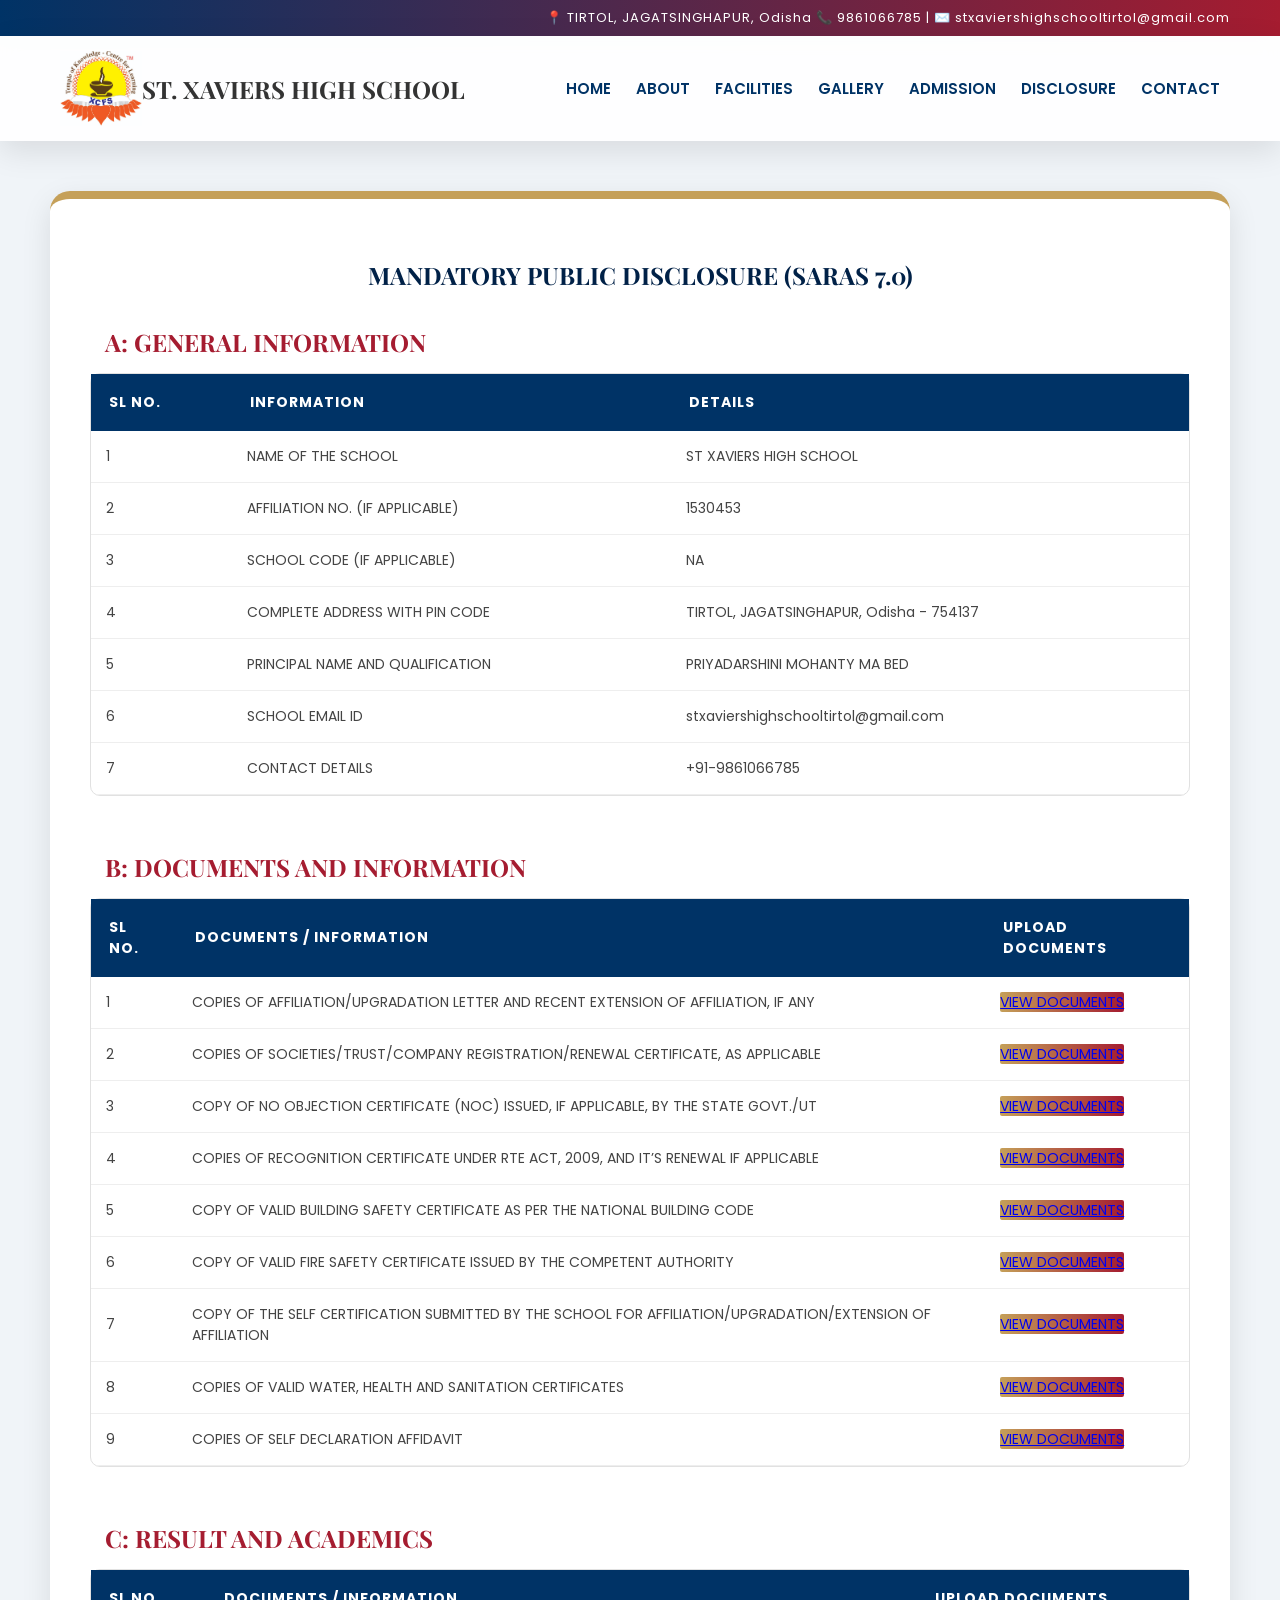
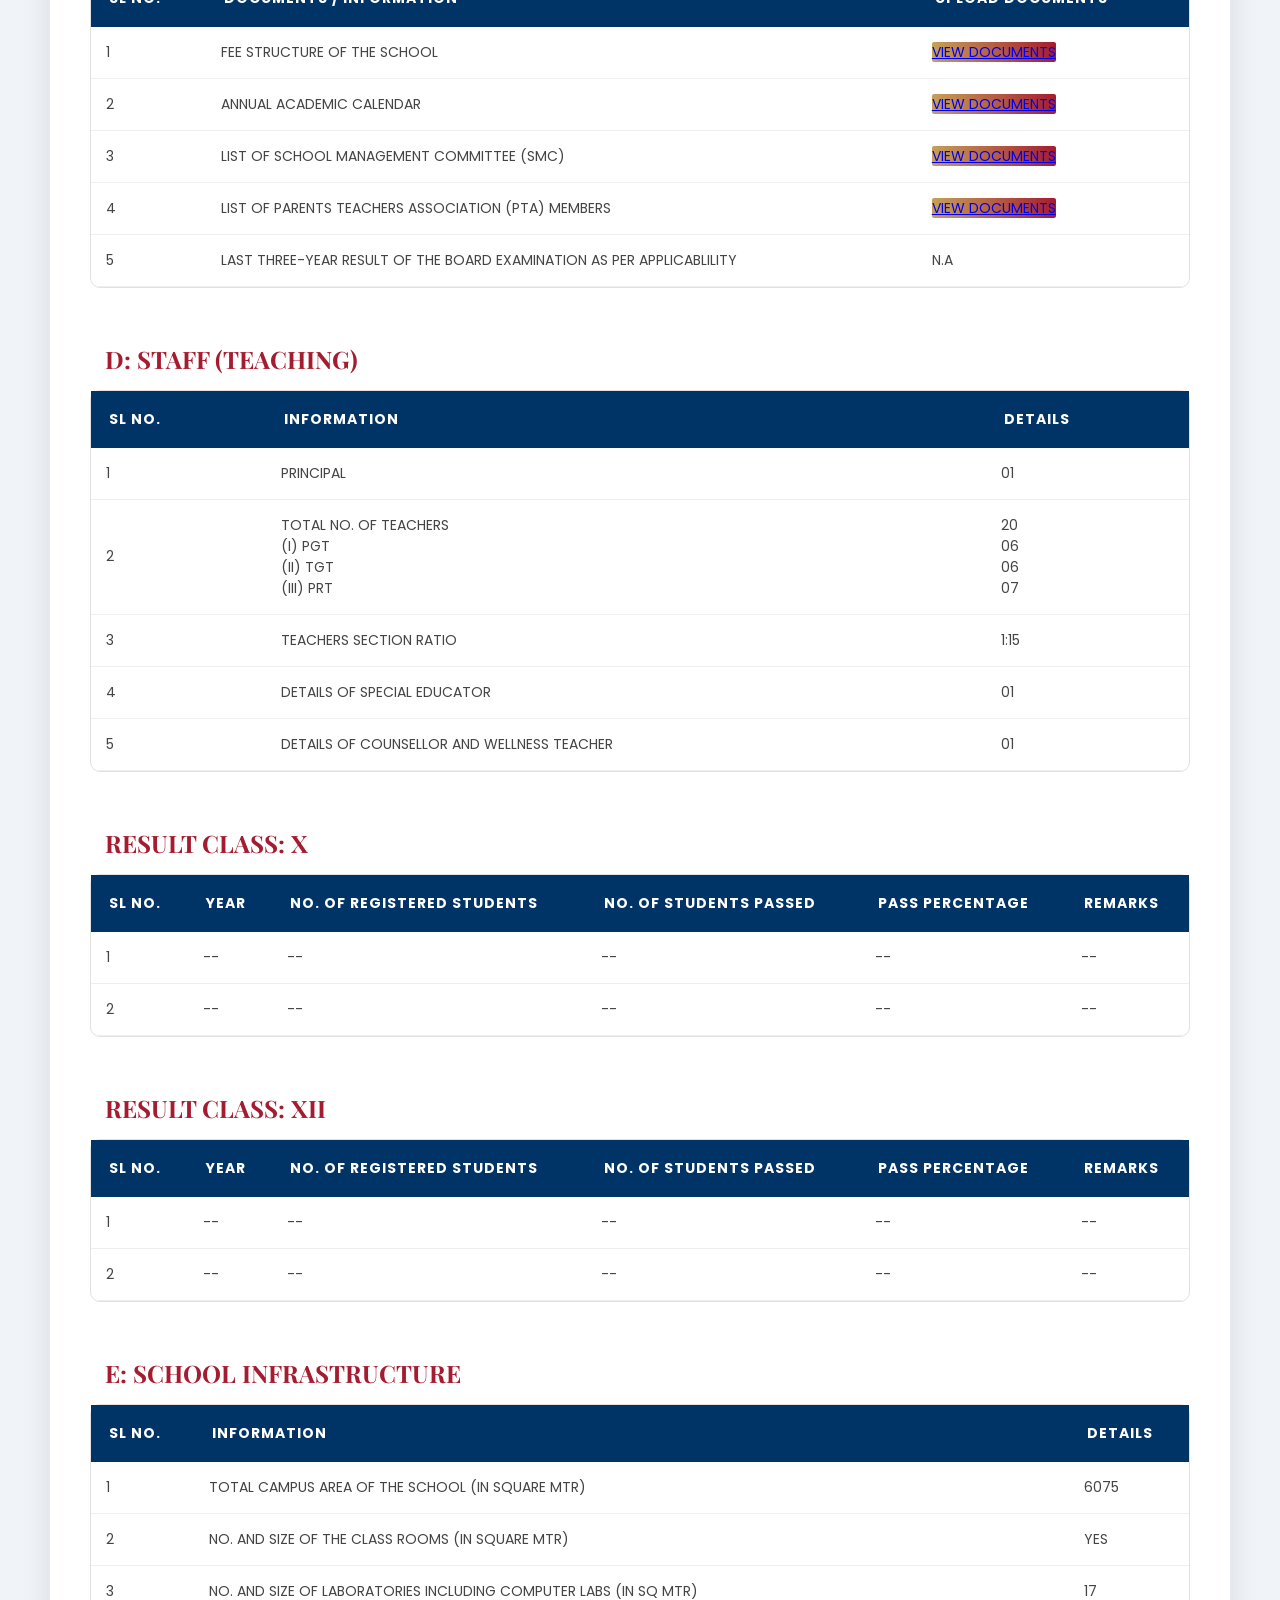
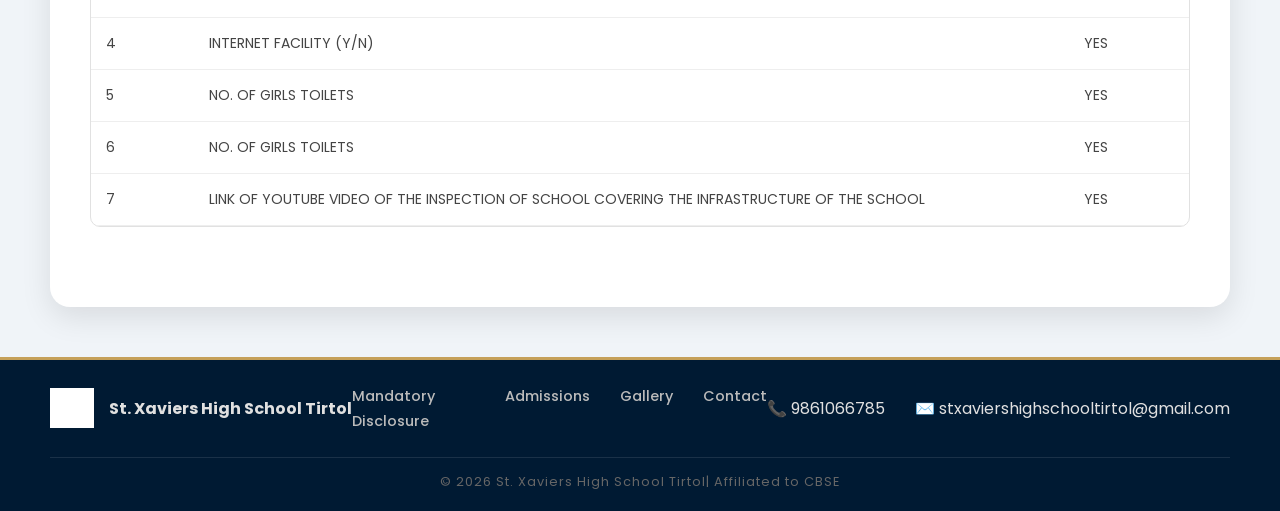
==== mandatory.html @ ad0e4fcb "first commit" ====
<!DOCTYPE html>
<html lang="en">
<head>
    <meta charset="UTF-8">
    <title>Mandatory Disclosure | SARAS 7.0</title>
    <link rel="stylesheet" href="style.css">
</head>
<body>

    <div class="disclosure-container">
        <h2 style="text-align:center; color:#002147;">MANDATORY PUBLIC DISCLOSURE (SARAS 7.0)</h2>

         <div class="mb-8">
        <table class="w-full border-collapse">
          <caption class="p-2 my-4 font-semibold text-blue-600 text-lg">
            A: GENERAL INFORMATION
          </caption>
          <thead class="bg-[#DCEAF6] text-sm">
            <tr>
              <th class="border px-4 py-2 text-left">SL NO.</th>
              <th class="border px-4 py-2 text-left">INFORMATION</th>
              <th class="border px-4 py-2 text-left">DETAILS</th>
            </tr>
          </thead>
          <tbody class="text-sm">
            <tr>
              <td class="border px-4 py-2">1</td>
              <td class="border px-4 py-2">NAME OF THE SCHOOL</td>
              <td class="border px-4 py-2">ST XAVIERS HIGH SCHOOL</td>
            </tr>
            <tr>
              <td class="border px-4 py-2">2</td>
              <td class="border px-4 py-2">AFFILIATION NO. (IF APPLICABLE)</td>
              <td class="border px-4 py-2">1530453</td>
            </tr>
            <tr>
              <td class="border px-4 py-2">3</td>
              <td class="border px-4 py-2">SCHOOL CODE (IF APPLICABLE)</td>
              <td class="border px-4 py-2">NA</td>
            </tr>
            <tr>
              <td class="border px-4 py-2">4</td>
              <td class="border px-4 py-2">COMPLETE ADDRESS WITH PIN CODE</td>
              <td class="border px-4 py-2">TIRTOL, JAGATSINGHAPUR, Odisha - 754137</td>
            </tr>
            <tr>
              <td class="border px-4 py-2">5</td>
              <td class="border px-4 py-2">PRINCIPAL NAME AND QUALIFICATION</td>
              <td class="border px-4 py-2">PRIYADARSHINI MOHANTY MA BED</td>
            </tr>
            <tr>
              <td class="border px-4 py-2">6</td>
              <td class="border px-4 py-2">SCHOOL EMAIL ID</td>
              <td class="border px-4 py-2">stxaviershighschooltirtol@gmail.com</td>
            </tr>
            <tr>
              <td class="border px-4 py-2">7</td>
              <td class="border px-4 py-2">CONTACT DETAILS</td>
              <td class="border px-4 py-2">+91-9861066785</td>
            </tr>
          </tbody>
        </table>
      </div>

      <!-- ================= TABLE B ================= -->
      <div class="mb-8">
        <table class="w-full border-collapse">
          <caption class="p-2 my-4 font-semibold text-blue-600 text-lg">
            B: DOCUMENTS AND INFORMATION
          </caption>
          <thead class="bg-[#DCEAF6] text-sm">
            <tr>
              <th class="border px-4 py-2">SL NO.</th>
              <th class="border px-4 py-2">DOCUMENTS / INFORMATION</th>
              <th class="border px-4 py-2">UPLOAD DOCUMENTS</th>
            </tr>
          </thead>
          <tbody class="text-sm">
            <tr>
              <td class="border px-4 py-2">1</td>
              <td class="border px-4 py-2">
                COPIES OF AFFILIATION/UPGRADATION LETTER AND RECENT EXTENSION OF
                AFFILIATION, IF ANY
              </td>
              <td class="border px-4 py-2">
                <a
                  href="images/pdfs/affiliation.pdf"
                  target="_blank"
                  class="text-blue-600 underline font-medium"
                  >VIEW DOCUMENTS</a
                >
              </td>
            </tr>
            <tr>
              <td class="border px-4 py-2">2</td>
              <td class="border px-4 py-2">
                COPIES OF SOCIETIES/TRUST/COMPANY REGISTRATION/RENEWAL
                CERTIFICATE, AS APPLICABLE
              </td>
              <td class="border px-4 py-2">
                <a
                  href="images/pdfs/trust.pdf"
                  target="_blank"
                  class="text-blue-600 underline font-medium"
                  >VIEW DOCUMENTS</a
                >
              </td>
            </tr>
            <tr>
              <td class="border px-4 py-2">3</td>
              <td class="border px-4 py-2">
                COPY OF NO OBJECTION CERTIFICATE (NOC) ISSUED, IF APPLICABLE, BY
                THE STATE GOVT./UT
              </td>
              <td class="border px-4 py-2">
                <a
                  href="images/pdfs/noc.pdf"
                  target="_blank"
                  class="text-blue-600 underline font-medium"
                  >VIEW DOCUMENTS</a
                >
              </td>
            </tr>
            <tr>
              <td class="border px-4 py-2">4</td>
              <td class="border px-4 py-2">
                COPIES OF RECOGNITION CERTIFICATE UNDER RTE ACT, 2009, AND IT’S
                RENEWAL IF APPLICABLE
              </td>
              <td class="border px-4 py-2">
                <a
                  href="image/COR-TIRTOL.pdf"
                  target="_blank"
                  class="text-blue-600 underline font-medium"
                  >VIEW DOCUMENTS</a
                >
              </td>
            </tr>
            <tr>
              <td class="border px-4 py-2">5</td>
              <td class="border px-4 py-2">
                COPY OF VALID BUILDING SAFETY CERTIFICATE AS PER THE NATIONAL
                BUILDING CODE
              </td>
              <td class="border px-4 py-2">
                <a
                  href="images/pdfs/building.pdf"
                  target="_blank"
                  class="text-blue-600 underline font-medium"
                  >VIEW DOCUMENTS</a
                >
              </td>
            </tr>
            <tr>
              <td class="border px-4 py-2">6</td>
              <td class="border px-4 py-2">
                COPY OF VALID FIRE SAFETY CERTIFICATE ISSUED BY THE COMPETENT
                AUTHORITY
              </td>
              <td class="border px-4 py-2">
                <a
                  href="images/pdfs/fire.pdf"
                  target="_blank"
                  class="text-blue-600 underline font-medium"
                  >VIEW DOCUMENTS</a
                >
              </td>
            </tr>
            <tr>
              <td class="border px-4 py-2">7</td>
              <td class="border px-4 py-2">
                COPY OF THE SELF CERTIFICATION SUBMITTED BY THE SCHOOL FOR
                AFFILIATION/UPGRADATION/EXTENSION OF AFFILIATION
              </td>
              <td class="border px-4 py-2">
                <a
                  href="images/pdfs/self.pdf"
                  target="_blank"
                  class="text-blue-600 underline font-medium"
                  >VIEW DOCUMENTS</a
                >
              </td>
            </tr>
            <tr>
              <td class="border px-4 py-2">8</td>
              <td class="border px-4 py-2">
                COPIES OF VALID WATER, HEALTH AND SANITATION CERTIFICATES
              </td>
              <td class="border px-4 py-2">
                <a
                  href="images/pdfs/water.pdf"
                  target="_blank"
                  class="text-blue-600 underline font-medium"
                  >VIEW DOCUMENTS</a
                >
              </td>
            </tr>
            <tr>
              <td class="border px-4 py-2">9</td>
              <td class="border px-4 py-2">
                COPIES OF SELF DECLARATION AFFIDAVIT
              </td>
              <td class="border px-4 py-2">
                <a
                  href="images/pdfs/selfaff.pdf"
                  target="_blank"
                  class="text-blue-600 underline font-medium"
                  >VIEW DOCUMENTS</a
                >
              </td>
            </tr>
          </tbody>
        </table>
      </div>

      <!-- ================= TABLE C ================= -->
      <div class="mb-8">
        <table class="w-full border-collapse">
          <caption class="p-2 my-4 font-semibold text-blue-600 text-lg">
            C: RESULT AND ACADEMICS
          </caption>
          <thead class="bg-[#DCEAF6] text-sm">
            <tr>
              <th class="border px-4 py-2">SL NO.</th>
              <th class="border px-4 py-2">DOCUMENTS / INFORMATION</th>
              <th class="border px-4 py-2">UPLOAD DOCUMENTS</th>
            </tr>
          </thead>
          <tbody class="text-sm">
            <tr>
              <td class="border px-4 py-2">1</td>
              <td class="border px-4 py-2">FEE STRUCTURE OF THE SCHOOL</td>
              <td class="border px-4 py-2">
                <a
                  href="images/pdfs/fees.pdf"
                  target="_blank"
                  class="text-blue-600 underline font-medium"
                  >VIEW DOCUMENTS</a
                >
              </td>
            </tr>
            <tr>
              <td class="border px-4 py-2">2</td>
              <td class="border px-4 py-2">ANNUAL ACADEMIC CALENDAR</td>
              <td class="border px-4 py-2">
                <a
                  href="images/pdfs/cal.pdf"
                  target="_blank"
                  class="text-blue-600 underline font-medium"
                  >VIEW DOCUMENTS</a
                >
              </td>
            </tr>
            <tr>
              <td class="border px-4 py-2">3</td>
              <td class="border px-4 py-2">
                LIST OF SCHOOL MANAGEMENT COMMITTEE (SMC)
              </td>
              <td class="border px-4 py-2">
                <a
                  href="images/pdfs/smc.pdf"
                  target="_blank"
                  class="text-blue-600 underline font-medium"
                  >VIEW DOCUMENTS</a
                >
              </td>
            </tr>
            <tr>
              <td class="border px-4 py-2">4</td>
              <td class="border px-4 py-2">
                LIST OF PARENTS TEACHERS ASSOCIATION (PTA) MEMBERS
              </td>
              <td class="border px-4 py-2">
                <a
                  href="images/pdfs/pta.pdf"
                  target="_blank"
                  class="text-blue-600 underline font-medium"
                  >VIEW DOCUMENTS</a
                >
              </td>
            </tr>
            <tr>
              <td class="border px-4 py-2">5</td>
              <td class="border px-4 py-2">
                LAST THREE-YEAR RESULT OF THE BOARD EXAMINATION AS PER
                APPLICABLILITY
              </td>
              <td class="border px-4 py-2">N.A</td>
            </tr>
          </tbody>
        </table>
      </div>

      <!-- ================= TABLE D ================= -->
      <div class="mb-8">
        <table class="w-full border-collapse">
          <caption class="p-2 my-4 font-semibold text-blue-600 text-lg">
            D: STAFF (TEACHING)
          </caption>
          <thead class="bg-[#DCEAF6] text-sm">
            <tr>
              <th class="border px-4 py-2">SL NO.</th>
              <th class="border px-4 py-2">INFORMATION</th>
              <th class="border px-4 py-2">DETAILS</th>
            </tr>
          </thead>
          <tbody class="text-sm">
            <tr>
              <td class="border px-4 py-2">1</td>
              <td class="border px-4 py-2">PRINCIPAL</td>
              <td class="border px-4 py-2">01</td>
            </tr>
            <tr>
              <td class="border px-4 py-2 align-top">2</td>
              <td class="border px-4 py-2">
                TOTAL NO. OF TEACHERS
                <div class="mt-2 space-y-1 text-gray-700">
                  <div>(I) PGT</div>
                  <div>(II) TGT</div>
                  <div>(III) PRT</div>
                </div>
              </td>
              <td class="border px-4 py-2">
                20
                <div class="mt-2 space-y-1">
                  <div>06</div>
                  <div>06</div>
                  <div>07</div>
                </div>
              </td>
            </tr>
            <tr>
              <td class="border px-4 py-2">3</td>
              <td class="border px-4 py-2">TEACHERS SECTION RATIO</td>
              <td class="border px-4 py-2">1:15</td>
            </tr>
            <tr>
              <td class="border px-4 py-2">4</td>
              <td class="border px-4 py-2">DETAILS OF SPECIAL EDUCATOR</td>
              <td class="border px-4 py-2">01</td>
            </tr>
            <tr>
              <td class="border px-4 py-2">5</td>
              <td class="border px-4 py-2">
                DETAILS OF COUNSELLOR AND WELLNESS TEACHER
              </td>
              <td class="border px-4 py-2">01</td>
            </tr>
          </tbody>
        </table>
      </div>

      <!-- ================= RESULT CLASS X ================= -->
      <div class="mb-8">
        <table class="w-full border-collapse">
          <caption class="p-2 my-4 font-semibold text-blue-600 text-lg">
            RESULT CLASS: X
          </caption>

          <thead class="bg-[#DCEAF6] text-sm">
            <tr>
              <th class="border px-4 py-2">SL NO.</th>
              <th class="border px-4 py-2">YEAR</th>
              <th class="border px-4 py-2">NO. OF REGISTERED STUDENTS</th>
              <th class="border px-4 py-2">NO. OF STUDENTS PASSED</th>
              <th class="border px-4 py-2">PASS PERCENTAGE</th>
              <th class="border px-4 py-2">REMARKS</th>
            </tr>
          </thead>

          <tbody class="text-sm">
            <tr>
              <td class="border px-4 py-2">1</td>
              <td class="border px-4 py-2">--</td>
              <td class="border px-4 py-2">--</td>
              <td class="border px-4 py-2">--</td>
              <td class="border px-4 py-2">--</td>
              <td class="border px-4 py-2">--</td>
            </tr>

            <tr>
              <td class="border px-4 py-2">2</td>
              <td class="border px-4 py-2">--</td>
              <td class="border px-4 py-2">--</td>
              <td class="border px-4 py-2">--</td>
              <td class="border px-4 py-2">--</td>
              <td class="border px-4 py-2">--</td>
            </tr>
          </tbody>
        </table>
      </div>

       <!-- ================= RESULT CLASS X ================= -->
      <div class="mb-8">
        <table class="w-full border-collapse">
          <caption class="p-2 my-4 font-semibold text-blue-600 text-lg">
            RESULT CLASS: XII
          </caption>

          <thead class="bg-[#DCEAF6] text-sm">
            <tr>
              <th class="border px-4 py-2">SL NO.</th>
              <th class="border px-4 py-2">YEAR</th>
              <th class="border px-4 py-2">NO. OF REGISTERED STUDENTS</th>
              <th class="border px-4 py-2">NO. OF STUDENTS PASSED</th>
              <th class="border px-4 py-2">PASS PERCENTAGE</th>
              <th class="border px-4 py-2">REMARKS</th>
            </tr>
          </thead>

          <tbody class="text-sm">
            <tr>
              <td class="border px-4 py-2">1</td>
              <td class="border px-4 py-2">--</td>
              <td class="border px-4 py-2">--</td>
              <td class="border px-4 py-2">--</td>
              <td class="border px-4 py-2">--</td>
              <td class="border px-4 py-2">--</td>
            </tr>

            <tr>
              <td class="border px-4 py-2">2</td>
              <td class="border px-4 py-2">--</td>
              <td class="border px-4 py-2">--</td>
              <td class="border px-4 py-2">--</td>
              <td class="border px-4 py-2">--</td>
              <td class="border px-4 py-2">--</td>
            </tr>
          </tbody>
        </table>
      </div>

      <!-- ================= TABLE E ================= -->
      <div class="mb-8">
        <table class="w-full border-collapse">
          <caption class="p-2 my-4 font-semibold text-blue-600 text-lg">
            E: SCHOOL INFRASTRUCTURE
          </caption>
          <thead class="bg-[#DCEAF6] text-sm">
            <tr>
              <th class="border px-4 py-2">SL NO.</th>
              <th class="border px-4 py-2">INFORMATION</th>
              <th class="border px-4 py-2">DETAILS</th>
            </tr>
          </thead>
          <tbody class="text-sm">
            <tr>
              <td class="border px-4 py-2">1</td>
              <td class="border px-4 py-2">
                TOTAL CAMPUS AREA OF THE SCHOOL (IN SQUARE MTR)
              </td>
              <td class="border px-4 py-2">6075</td>
            </tr>
            <tr>
              <td class="border px-4 py-2">2</td>
              <td class="border px-4 py-2">
                NO. AND SIZE OF THE CLASS ROOMS (IN SQUARE MTR)
              </td>
              <td class="border px-4 py-2">YES</td>
            </tr>
            <tr>
              <td class="border px-4 py-2">3</td>
              <td class="border px-4 py-2">
                NO. AND SIZE OF LABORATORIES INCLUDING COMPUTER LABS (IN SQ MTR)
              </td>
              <td class="border px-4 py-2">17</td>
            </tr>
            <tr>
              <td class="border px-4 py-2">4</td>
              <td class="border px-4 py-2">INTERNET FACILITY (Y/N)</td>
              <td class="border px-4 py-2">YES</td>
            </tr>
            <tr>
              <td class="border px-4 py-2">5</td>
              <td class="border px-4 py-2">NO. OF GIRLS TOILETS</td>
              <td class="border px-4 py-2">YES</td>
            </tr>
            <tr>
              <td class="border px-4 py-2">6</td>
              <td class="border px-4 py-2">NO. OF GIRLS TOILETS</td>
              <td class="border px-4 py-2">YES</td>
            </tr>
            <tr>
              <td class="border px-4 py-2">7</td>
              <td class="border px-4 py-2">
                LINK OF YOUTUBE VIDEO OF THE INSPECTION OF SCHOOL COVERING THE
                INFRASTRUCTURE OF THE SCHOOL
              </td>
              <td class="border px-4 py-2">YES</td>
            </tr>
          </tbody>
        </table>
   
    
        
        </div>

    <script src="script.js"></script>
</body>
</html>
---- style.css ----
/* Custom Fonts */
@import url('https://fonts.googleapis.com/css2?family=Playfair+Display:wght@700&family=Poppins:wght@300;400;600&display=swap');

:root {
    --primary: #003366;       /* Royal Blue */
    --secondary: #c5a059;     /* Classic Gold */
    --accent: #a51c30;        /* Crimson Red */
    --light-bg: #f0f4f8;      /* Soft Blue-Grey */
    --white: #ffffff;
    --glass: rgba(255, 255, 255, 0.9);
    --shadow: 0 10px 30px rgba(0, 0, 0, 0.1);
}

body { 
    font-family: 'Poppins', sans-serif; 
    margin: 0; 
    background-color: var(--light-bg); 
    color: #333;
    scroll-behavior: smooth;
}

h1, h2, h3, .logo-area h1 {
    font-family: 'Playfair Display', serif;
}

/* Header & Navigation */
.top-bar { 
    background: linear-gradient(90deg, var(--primary), var(--accent)); 
    color: white; 
    padding: 8px 50px; 
    text-align: right; 
    font-size: 13px;
    letter-spacing: 1px;
}

nav { 
    background: var(--glass);
    backdrop-filter: blur(10px);
    display: flex; 
    justify-content: space-between; 
    align-items: center; 
    padding: 15px 60px; 
    box-shadow: var(--shadow); 
    position: sticky; 
    top: 0; 
    z-index: 1000; 
}

.logo-area { display: flex; align-items: center; }
.logo { height: 75px; transition: transform 0.4s; }
.logo:hover { transform: scale(1.1) rotate(3deg); }

.nav-links { list-style: none; display: flex; align-items: center; }
.nav-links li a { 
    text-decoration: none; 
    color: var(--primary); 
    font-weight: 600; 
    margin-left: 25px; 
    font-size: 15px;
    text-transform: uppercase;
    transition: 0.3s ease;
    position: relative;
}

.nav-links li a::after {
    content: '';
    position: absolute;
    width: 0;
    height: 2px;
    bottom: -5px;
    left: 0;
    background-color: var(--secondary);
    transition: 0.3s;
}

.nav-links li a:hover { color: var(--accent); }
.nav-links li a:hover::after { width: 100%; }

/* Page Header / Banners */
.page-header { 
    background: linear-gradient(45deg, rgba(0, 51, 102, 0.8), rgba(165, 28, 48, 0.7)), url('images/banner.jpg'); 
    background-size: cover;
    background-position: center;
    height: 300px; 
    color: white; 
    display: flex; 
    flex-direction: column;
    align-items: center; 
    justify-content: center; 
    text-shadow: 2px 2px 10px rgba(0,0,0,0.3);
}

.page-header h1 { font-size: 3.5rem; margin: 0; }

/* Enhanced Mandatory Disclosure Tables */
.disclosure-container { 
    max-width: 1100px; 
    margin: 50px auto; 
    background: white; 
    padding: 40px; 
    border-radius: 20px; 
    box-shadow: var(--shadow);
    border-top: 8px solid var(--secondary);
}

table { 
    border-collapse: separate; 
    border-spacing: 0;
    width: 100%; 
    margin-bottom: 40px; 
    border-radius: 10px;
    overflow: hidden;
    border: 1px solid #e1e1e1;
}

th { 
    background: var(--primary); 
    color: white; 
    padding: 18px; 
    text-align: left; 
    text-transform: uppercase;
    font-size: 14px;
    letter-spacing: 1px;
}

td { padding: 15px; border-bottom: 1px solid #eee; font-size: 14px; color: #444; transition: 0.2s; }
tr:hover td { background-color: #fcf8ee; }

caption { 
    font-family: 'Playfair Display', serif;
    font-weight: bold; 
    color: var(--accent); 
    padding: 15px; 
    font-size: 1.5rem; 
    text-align: left;
}

/* Facility Cards (Colorful & Modern) */
.facilities-grid { padding: 20px 0; }
.facility-card { 
    background: white; 
    border-radius: 15px; 
    border-bottom: 5px solid var(--secondary);
    transition: 0.4s cubic-bezier(0.175, 0.885, 0.32, 1.275); 
}

.facility-card:hover { 
    transform: translateY(-12px); 
    box-shadow: 0 15px 35px rgba(0,0,0,0.15);
    border-bottom-color: var(--accent);
}

.facility-card h3 { color: var(--primary); padding: 15px 15px 5px; }

/* Contact Section */
.contact-section { 
    background: white; 
    padding: 40px; 
    border-radius: 20px; 
    box-shadow: var(--shadow);
}

.btn-submit { 
    background: linear-gradient(135deg, var(--primary), var(--accent)); 
    color: white; 
    border: none; 
    padding: 15px 40px; 
    border-radius: 50px; 
    font-size: 16px;
    letter-spacing: 1px;
    transition: 0.3s;
}

.btn-submit:hover { 
    transform: scale(1.05); 
    box-shadow: 0 5px 15px rgba(165, 28, 48, 0.4);
}
/* --- Home Page Specific Styles --- */

/* Hero Section */
.hero { 
    height: 85vh; 
    background: linear-gradient(rgba(0, 51, 102, 0.65), rgba(165, 28, 48, 0.5)), 
                url('images/school_front.jpg'); 
    background-size: cover; 
    background-position: center; 
    display: flex; 
    align-items: center; 
    justify-content: center; 
    text-align: center; 
    color: var(--white); 
    padding: 0 5%; 
}

.hero-content h2 { 
    font-size: clamp(2.5rem, 5vw, 4.5rem); 
    font-family: 'Playfair Display', serif; 
    margin-bottom: 15px; 
    text-shadow: 3px 3px 15px rgba(0,0,0,0.4);
    animation: fadeInUp 1s ease-out;
}

.hero-content p { 
    font-size: 1.3rem; 
    margin-bottom: 35px; 
    letter-spacing: 3px; 
    font-weight: 300;
    text-transform: uppercase;
}

.btn-main { 
    display: inline-block;
    padding: 18px 45px; 
    background: var(--secondary); 
    color: var(--white); 
    text-decoration: none; 
    border-radius: 50px; 
    font-weight: 600; 
    font-size: 1rem;
    transition: all 0.4s ease; 
    box-shadow: 0 8px 20px rgba(197, 160, 89, 0.3);
    border: 2px solid transparent;
}

.btn-main:hover { 
    background: var(--accent); 
    transform: translateY(-5px); 
    box-shadow: 0 12px 25px rgba(165, 28, 48, 0.4);
    border-color: var(--white);
}

/* Features Grid */
.section-title { 
    text-align: center; 
    margin-bottom: 60px; 
}

.section-title h2 { 
    font-size: 2.8rem; 
    color: var(--primary); 
}

.underline { 
    width: 100px; 
    height: 4px; 
    background: linear-gradient(to right, var(--secondary), var(--accent)); 
    margin: 15px auto; 
    border-radius: 2px; 
}

.features-grid { 
    display: grid; 
    grid-template-columns: repeat(auto-fit, minmax(260px, 1fr)); 
    gap: 30px; 
    padding: 20px 0;
}

.feature-box { 
    background: var(--white); 
    padding: 50px 30px; 
    text-align: center; 
    border-radius: 20px; 
    box-shadow: var(--shadow); 
    transition: all 0.4s ease; 
    border-top: 6px solid var(--secondary);
}

.feature-box:hover { 
    transform: translateY(-15px); 
    border-top-color: var(--accent);
    background: linear-gradient(to bottom, #ffffff, #fffdf5);
}

.feature-box h3 { 
    color: var(--primary); 
    font-size: 1.5rem; 
    margin-bottom: 15px; 
}

.feature-box p { 
    font-size: 0.95rem; 
    color: #666; 
}

/* Principal's Message */
.message-container { 
    display: flex; 
    align-items: center; 
    gap: 60px; 
    max-width: 1100px; 
    margin: 0 auto; 
    padding: 50px;
    background: var(--white);
    border-radius: 30px;
    box-shadow: var(--shadow);
}

.message-img { 
    width: 350px; 
    height: 450px;
    object-fit: cover;
    border-radius: 20px; 
    border: 15px solid #f8f9fa;
    box-shadow: 10px 10px 30px rgba(0,0,0,0.1);
}

.message-text h2 { 
    font-size: 2.5rem; 
    margin-bottom: 20px; 
}

.message-text p { 
    color: #444; 
    font-size: 1.1rem; 
    line-height: 1.8;
}

/* Animations */
@keyframes fadeInUp {
    from { opacity: 0; transform: translateY(30px); }
    to { opacity: 1; transform: translateY(0); }
}

/* Responsive Home Styles */
@media (max-width: 992px) {
    .message-container { 
        flex-direction: column; 
        text-align: center; 
        padding: 30px;
    }
    .message-img { 
        width: 100%; 
        max-width: 300px; 
        height: auto; 
    }
}

/* Footer (Classic & Rich) */
/* Slim Horizontal Footer */
footer { 
    background: #001a33; 
    color: #e0e0e0; 
    padding: 20px 50px; /* Greatly reduced padding */
    margin-top: 50px; 
    border-top: 3px solid var(--secondary);
}

/* Full-Width Horizontal Footer */
.footer { 
    background: #001a33; 
    color: #e0e0e0; 
    /* Padding: Top/Bottom 25px, Left/Right 2% to stay close to edges */
    padding: 25px 2%; 
    margin-top: 50px; 
    border-top: 3px solid var(--secondary);
    width: 100%; /* Ensures background spans 100% of the screen */
    box-sizing: border-box;
}

.footer-container { 
    display: flex; 
    justify-content: space-between; /* Pushes sections to the far left and right */
    align-items: center; 
    flex-wrap: nowrap; 
    /* Max-width increased to 1400px or 95% for a "Wide" look */
    max-width: 1400px; 
    margin: 0 auto; /* Keeps the wide content centered on huge monitors */
    width: 100%;
}

.footer-section { 
    display: flex;
    align-items: center;
    gap: 15px;
    /* Removed fixed flex-basis to allow natural stretching */
}

.footer-section h4 { 
    margin: 0; 
    font-size: 0.95rem; 
    color: var(--secondary);
    white-space: nowrap;
    text-transform: uppercase;
}

/* Links Spread Out More */
.footer-links { 
    display: flex; 
    gap: 30px; /* Increased gap for a wider horizontal feel */
    list-style: none;
    padding: 0;
    margin: 0;
}

.footer-links li a { 
    color: #bbb; 
    text-decoration: none; 
    font-size: 0.9rem;
    font-weight: 500;
    transition: 0.3s ease;
}

.footer-links li a:hover { 
    color: var(--secondary);
}

.footer-bottom { 
    border-top: 1px solid rgba(255,255,255,0.1); 
    margin-top: 20px;
    padding-top: 15px; 
    text-align: center;
    font-size: 0.8rem;
    color: #666;
    letter-spacing: 1px;
}

/* Mobile: Stack when screen gets too narrow for horizontal */
@media (max-width: 1024px) {
    .footer-container { 
        flex-direction: column; 
        gap: 15px;
        text-align: center; 
    }
    .footer-section {
        justify-content: center;
    }
}
/* Responsive: Stack on very small screens only */
@media (max-width: 900px) {
    .footer-container { flex-direction: column; text-align: center; }
    .footer-links { justify-content: center; }
}
/* Mobile Responsive */
@media (max-width: 768px) {
    nav { padding: 10px 20px; flex-direction: column; }
    .nav-links { margin-top: 15px; gap: 10px; }
    .nav-links li a { margin-left: 10px; font-size: 12px; }
    .page-header h1 { font-size: 2rem; }
}
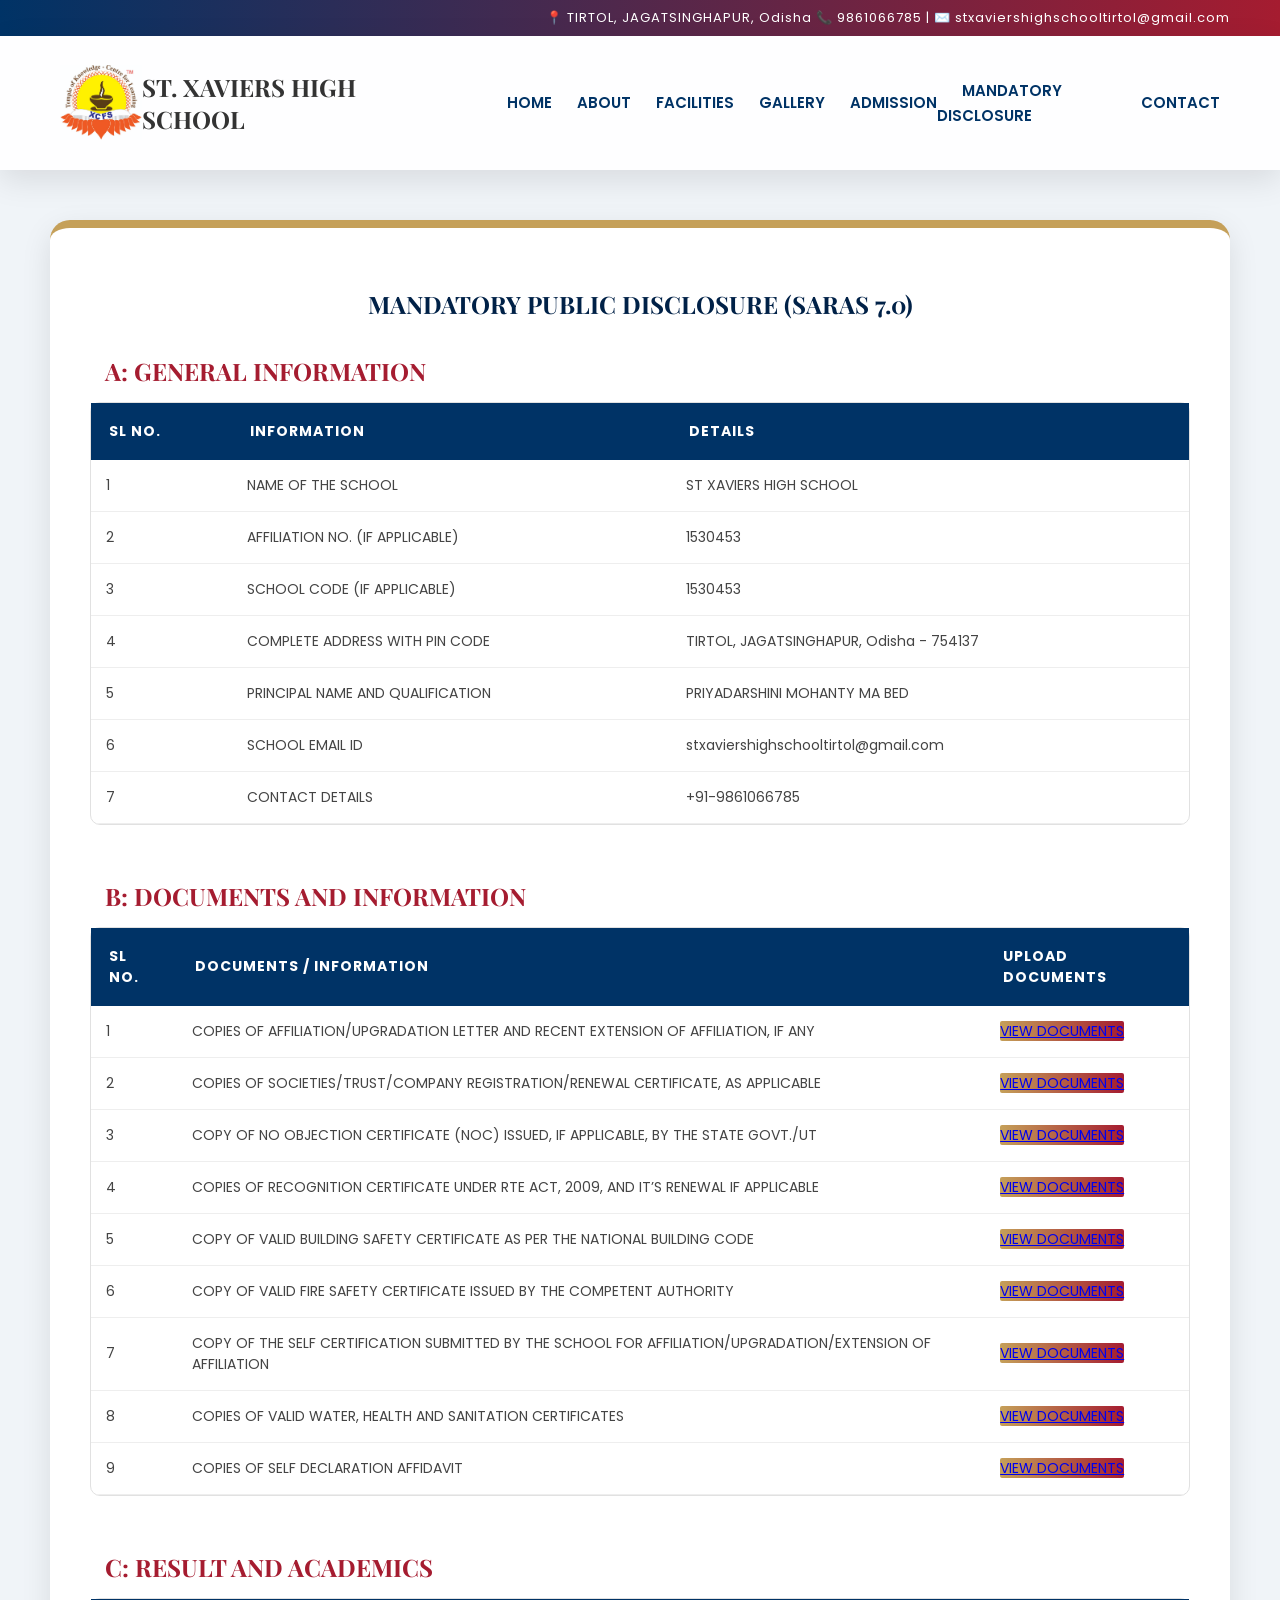
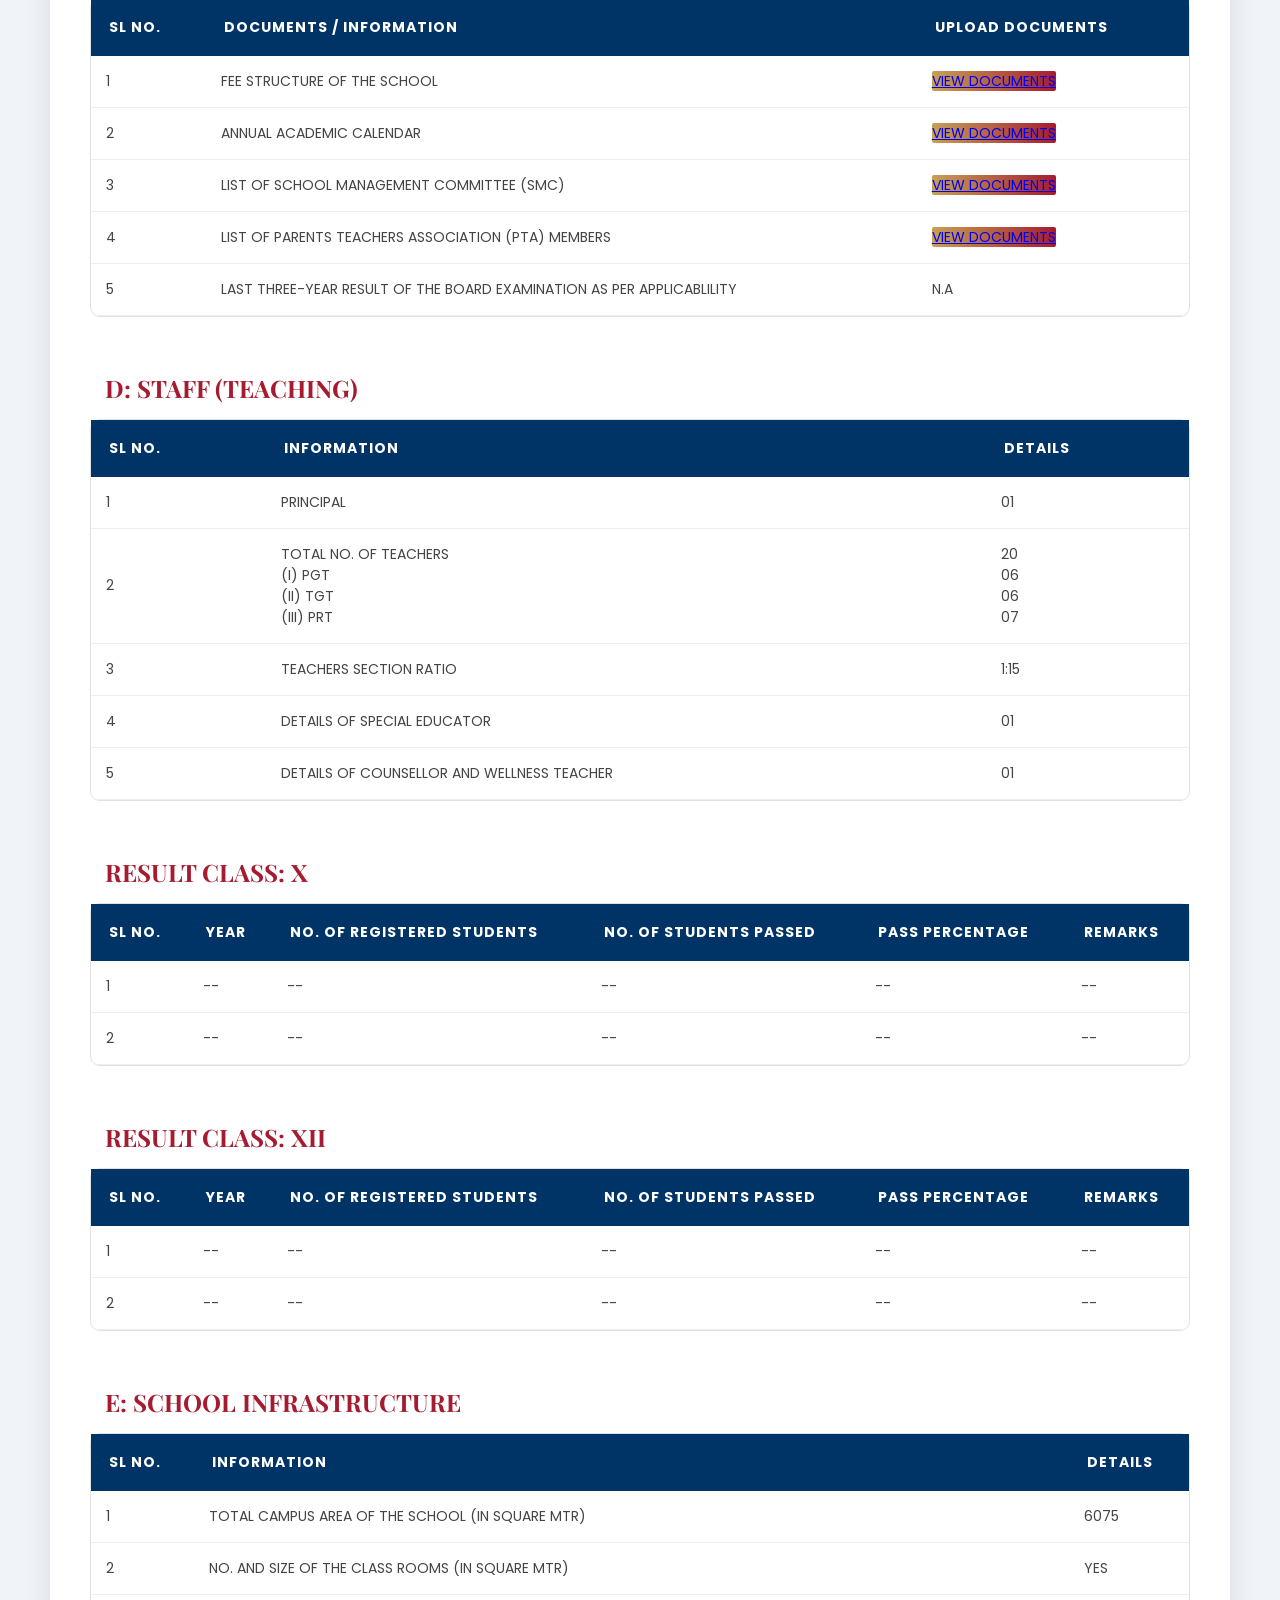
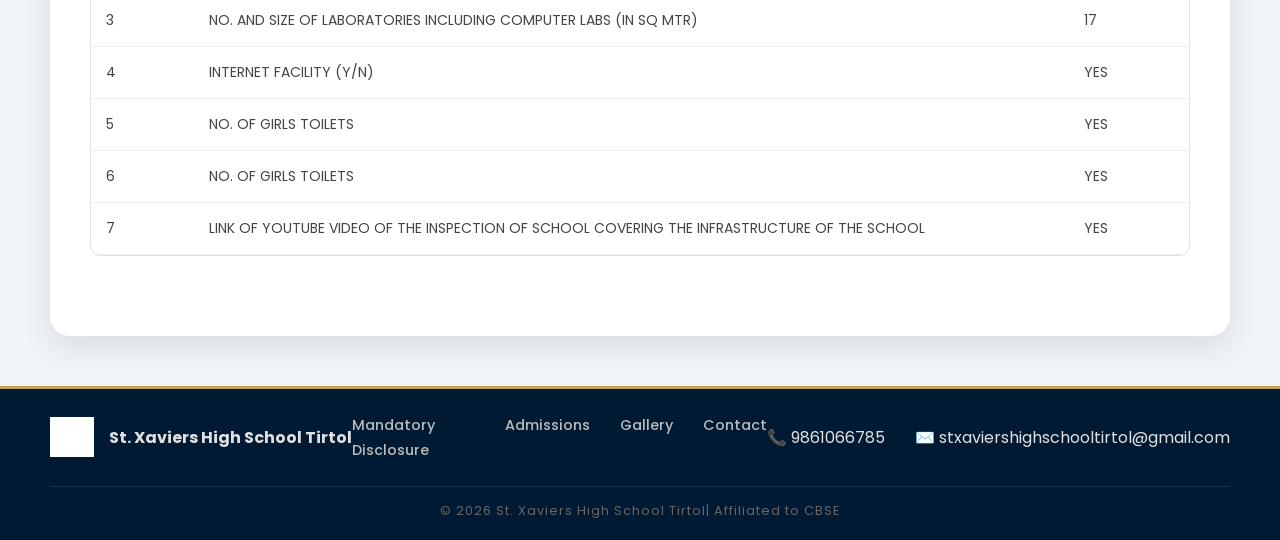
==== commit 38fed911: "Update school code in mandatory.html" ====
--- a/mandatory.html
+++ b/mandatory.html
@@ -36,7 +36,7 @@
             <tr>
               <td class="border px-4 py-2">3</td>
               <td class="border px-4 py-2">SCHOOL CODE (IF APPLICABLE)</td>
-              <td class="border px-4 py-2">NA</td>
+              <td class="border px-4 py-2">1530453</td>
             </tr>
             <tr>
               <td class="border px-4 py-2">4</td>
@@ -497,4 +497,4 @@
 
     <script src="script.js"></script>
 </body>
-</html>+</html>
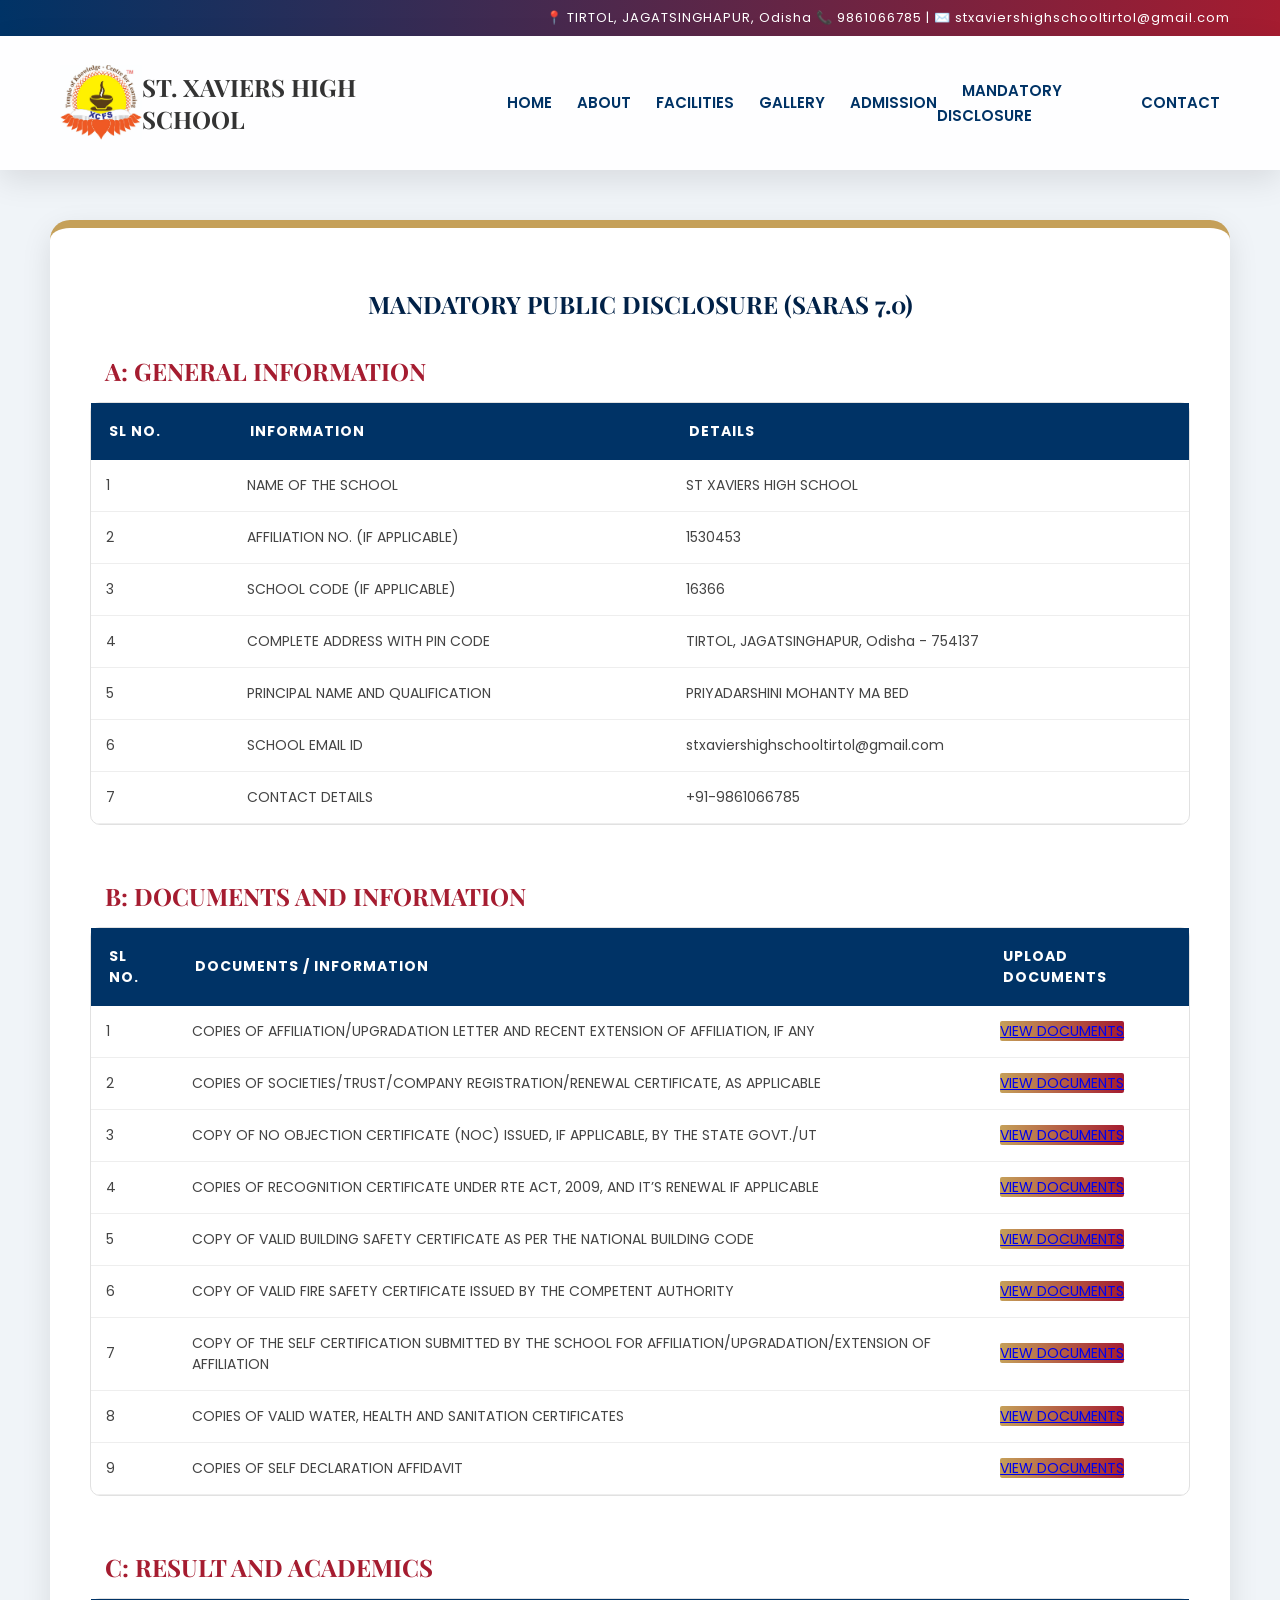
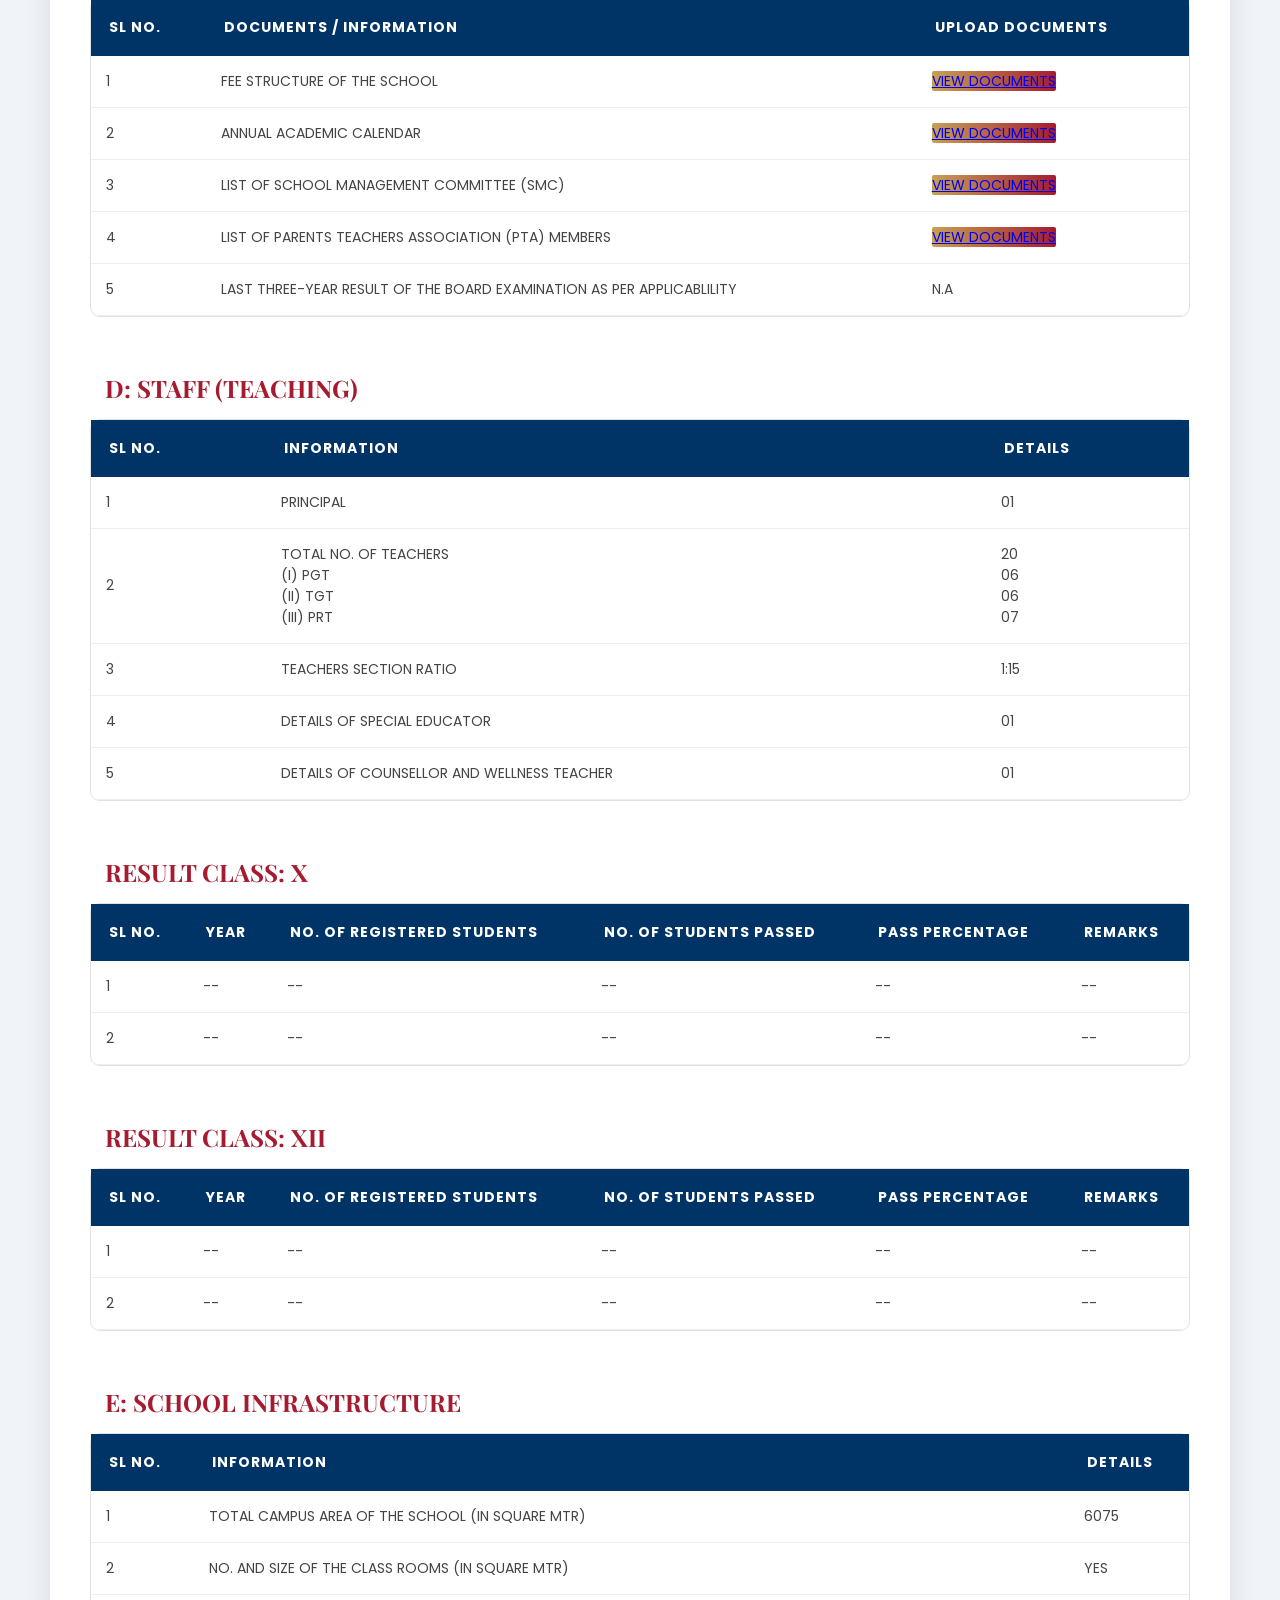
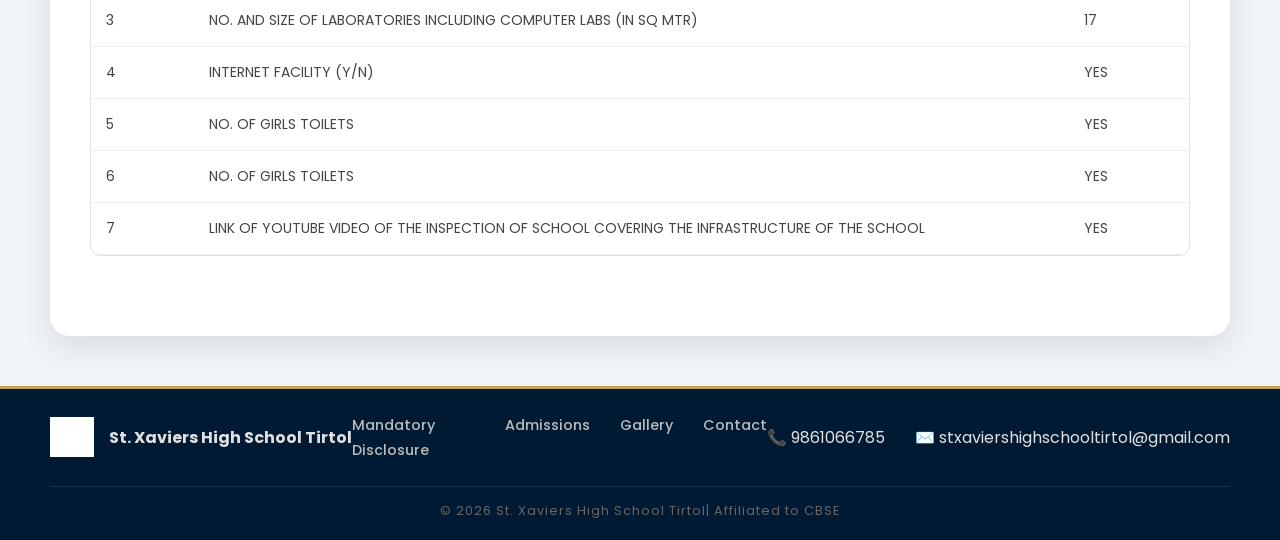
==== commit 292a98ad: "Update school code in mandatory.html" ====
--- a/mandatory.html
+++ b/mandatory.html
@@ -36,7 +36,7 @@
             <tr>
               <td class="border px-4 py-2">3</td>
               <td class="border px-4 py-2">SCHOOL CODE (IF APPLICABLE)</td>
-              <td class="border px-4 py-2">1530453</td>
+              <td class="border px-4 py-2">16366</td>
             </tr>
             <tr>
               <td class="border px-4 py-2">4</td>
